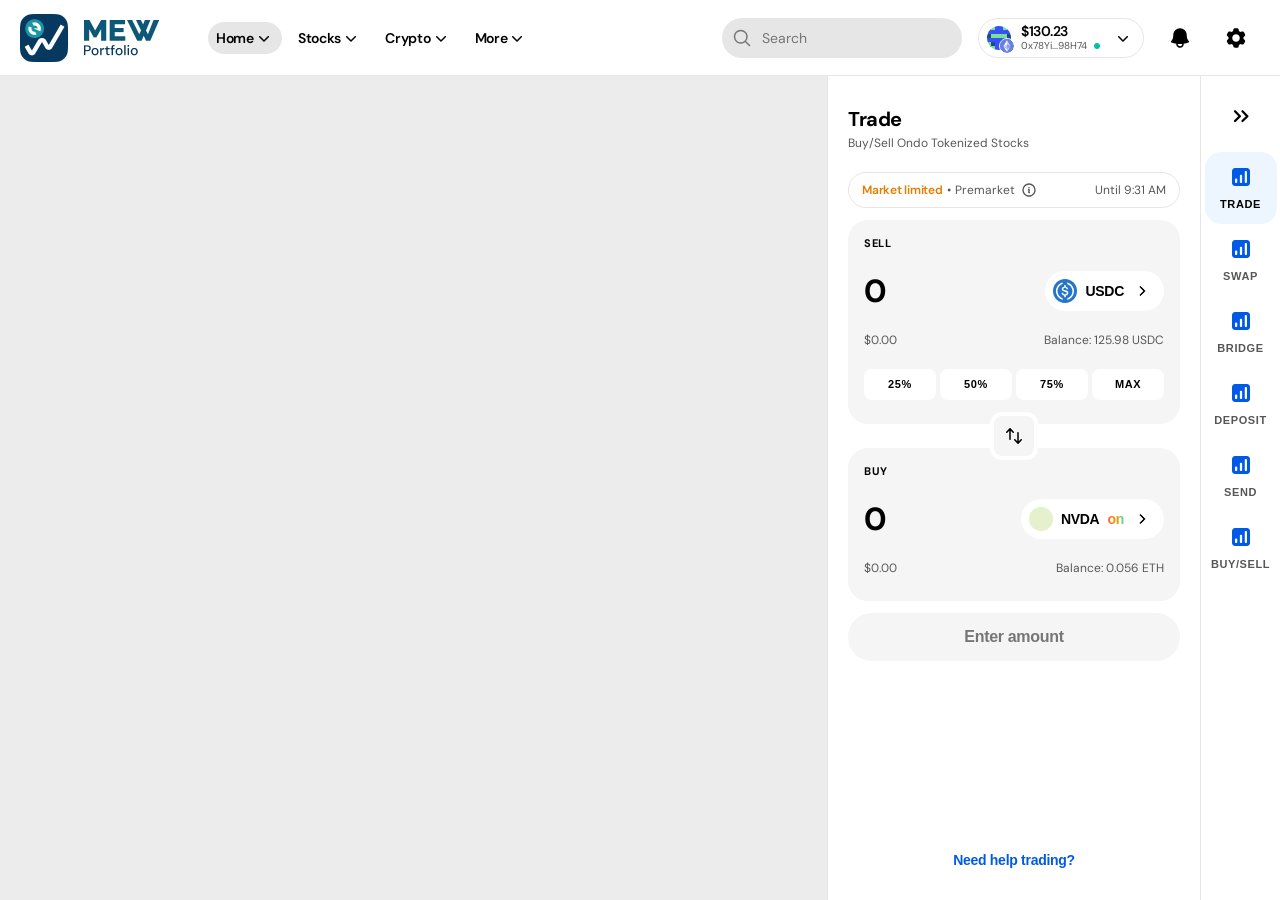
==== trade/index.html @ d974a6da "Add trade flow prototype with market status popover HTML/CSS/JS prototype with navbar, action bar, t" ====
<!DOCTYPE html>
<html lang="en">
<head>
  <meta charset="UTF-8" />
  <meta name="viewport" content="width=device-width, initial-scale=1.0" />
  <title>MEW — Trade</title>
  <link rel="preconnect" href="https://fonts.googleapis.com" />
  <link rel="preconnect" href="https://fonts.gstatic.com" crossorigin />
  <link href="https://fonts.googleapis.com/css2?family=DM+Sans:wght@400;600;700&display=swap" rel="stylesheet" />
  <link rel="stylesheet" href="styles.css" />
</head>
<body>
  <div class="app">

    <!-- Navbar -->
    <header class="navbar">
      <div class="navbar-left">
        <div class="logo">
          <img src="assets/logo.png" alt="MEW" />
        </div>
        <nav class="nav-links">
          <a class="nav-link active" href="#">
            Home
            <img class="chevron" src="assets/icons/chevron-down.svg" alt="" />
          </a>
          <a class="nav-link" href="#">
            Stocks
            <img class="chevron" src="assets/icons/chevron-down.svg" alt="" />
          </a>
          <a class="nav-link" href="#">
            Crypto
            <img class="chevron" src="assets/icons/chevron-down.svg" alt="" />
          </a>
          <a class="nav-link" href="#">
            More
            <img class="chevron" src="assets/icons/chevron-down.svg" alt="" />
          </a>
        </nav>
      </div>
      <div class="navbar-right">
        <div class="searchbar">
          <img src="assets/icons/magnifying-glass.svg" alt="" />
          <span>Search</span>
        </div>
        <div class="wallet-dropdown">
          <div class="wallet-avatar-wrap">
            <img class="wallet-avatar" src="assets/avatar.png" alt="" />
            <img class="wallet-network" src="assets/icons/networks.svg" alt="" />
          </div>
          <div class="wallet-info">
            <span class="wallet-balance">$130.23</span>
            <div class="wallet-address">
              <span>0x78Yi...98H74</span>
              <img src="assets/icons/copy.png" alt="" />
            </div>
          </div>
          <img class="chevron" src="assets/icons/chevron-down.svg" alt="" />
        </div>
        <div class="icon-button">
          <img src="assets/icons/bell.svg" alt="Notifications" />
        </div>
        <div class="icon-button">
          <img src="assets/icons/settings.svg" alt="Settings" />
        </div>
      </div>
    </header>

    <!-- Main content -->
    <div class="main">

      <!-- Content area (chart/portfolio, left of trade panel) -->
      <div class="content-area"></div>

      <!-- Trade section panel -->
      <div class="trade-section">

        <!-- Header -->
        <div class="ts-header">
          <p class="ts-title">Trade</p>
          <p class="ts-subtitle">Buy/Sell Ondo Tokenized Stocks</p>
        </div>

        <!-- Form -->
        <div class="ts-form">

          <!-- Popover -->
          <div class="ts-popover" id="market-popover" hidden>
            <div class="ts-popover-arrow">
              <img src="assets/popover-arrow.svg" alt="" />
            </div>
            <div class="ts-popover-body">
              <button class="ts-popover-close" id="popover-close">
                <img src="assets/icons/x-mark.svg" alt="Close" />
              </button>
              <p class="ts-popover-text">
                Only a selected amount of stocks available to be traded. <a href="#" class="ts-popover-link">Learn more</a> about market hours.
              </p>
              <hr class="ts-popover-divider" />
              <div class="ts-popover-next">
                <span class="ts-popover-next-label">Next up</span>
                <span class="ts-popover-next-value">Regular market (9:35 AM)</span>
              </div>
            </div>
          </div>

          <!-- Market limited row -->
          <div class="ts-market-bar">
            <div class="ts-market-left">
              <span class="ts-market-label">Market limited</span>
              <span class="ts-market-dot">•</span>
              <span class="ts-market-time-label">Premarket</span>
              <button class="ts-info-btn">
                <img class="ts-info-icon" src="assets/icons/information-circle.svg" alt="Info" />
              </button>
            </div>
            <div class="ts-market-right">
              <span class="ts-market-until">Until 9:31 AM</span>
            </div>
          </div>

          <!-- Sell box -->
          <div class="ts-box">
            <p class="ts-box-label">SELL</p>
            <div class="ts-box-row">
              <span class="ts-amount">0</span>
              <button class="ts-token-btn">
                <img class="ts-token-icon" src="assets/token-usdc.svg" alt="" />
                <span class="ts-token-name">USDC</span>
                <img class="ts-chevron-right" src="assets/icons/chevron-right.svg" alt="" />
              </button>
            </div>
            <div class="ts-box-meta">
              <span>$0.00</span>
              <span>Balance: 125.98 USDC</span>
            </div>
            <div class="ts-percentages">
              <button class="ts-pct-btn">25%</button>
              <button class="ts-pct-btn">50%</button>
              <button class="ts-pct-btn">75%</button>
              <button class="ts-pct-btn">MAX</button>
            </div>
          </div>

          <!-- Swap toggle -->
          <div class="ts-swap-wrap">
            <button class="ts-swap-btn">
              <img src="assets/icons/arrows-up-down.svg" alt="Swap" />
            </button>
          </div>

          <!-- Buy box -->
          <div class="ts-box">
            <p class="ts-box-label">BUY</p>
            <div class="ts-box-row">
              <span class="ts-amount">0</span>
              <button class="ts-token-btn">
                <img class="ts-token-icon" src="assets/token-nvda.svg" alt="" />
                <span class="ts-token-name">NVDA</span>
                <span class="ts-token-ondo">on</span>
                <img class="ts-chevron-right" src="assets/icons/chevron-right.svg" alt="" />
              </button>
            </div>
            <div class="ts-box-meta">
              <span>$0.00</span>
              <span>Balance: 0.056 ETH</span>
            </div>
          </div>

          <!-- CTA button -->
          <button class="ts-cta-btn" disabled>Enter amount</button>

        </div>

        <!-- Footer -->
        <div class="ts-footer">
          <button class="ts-help-btn">Need help trading?</button>
        </div>

      </div>

      <!-- Action bar (sidebar right) -->
      <aside class="action-bar">
        <button class="action-bar-collapse" aria-label="Collapse">
          <img src="assets/icons/chevron-double-right.svg" alt="" />
        </button>
        <button class="action-bar-btn active">
          <img src="assets/icons/chart-bar-square.svg" alt="" />
          <span>Trade</span>
        </button>
        <button class="action-bar-btn">
          <img src="assets/icons/chart-bar-square.svg" alt="" />
          <span>Swap</span>
        </button>
        <button class="action-bar-btn">
          <img src="assets/icons/chart-bar-square.svg" alt="" />
          <span>Bridge</span>
        </button>
        <button class="action-bar-btn">
          <img src="assets/icons/chart-bar-square.svg" alt="" />
          <span>Deposit</span>
        </button>
        <button class="action-bar-btn">
          <img src="assets/icons/chart-bar-square.svg" alt="" />
          <span>Send</span>
        </button>
        <button class="action-bar-btn">
          <img src="assets/icons/chart-bar-square.svg" alt="" />
          <span>Buy/Sell</span>
        </button>
      </aside>

    </div>
  </div>

  <script src="main.js"></script>
</body>
</html>
---- trade/styles.css ----
*, *::before, *::after {
  box-sizing: border-box;
  margin: 0;
  padding: 0;
}

:root {
  --color-neutral-200: #e6e6e6;
  --color-neutral-500: #767676;
  --color-brand-50: #edf6ff;
  --foreground-default: #000000;
  --foreground-subtle: #575757;
  --background-surface: #ffffff;
  --border-default: #e6e6e6;
  --radius-16: 16px;

  --font-size-11: 11px;
  --font-size-14: 14px;
  --font-weight-400: 400;
  --font-weight-600: 600;
  --font-weight-700: 700;
}

body {
  font-family: 'DM Sans', sans-serif;
  background: #ececec;
  min-height: 100vh;
  -webkit-font-smoothing: antialiased;
  -moz-osx-font-smoothing: grayscale;
}

.app {
  display: flex;
  flex-direction: column;
  height: 100vh;
  overflow: hidden;
}

/* ── Navbar ─────────────────────────────────────────── */

.navbar {
  height: 76px;
  background: var(--background-surface);
  border-bottom: 1px solid var(--border-default);
  display: flex;
  align-items: center;
  justify-content: space-between;
  padding: 0 24px 0 20px;
  flex-shrink: 0;
  overflow: hidden;
  z-index: 10;
}

.navbar-left {
  display: flex;
  align-items: center;
  gap: 48px;
}

.logo {
  width: 140px;
  height: 48px;
  flex-shrink: 0;
}

.logo img {
  width: 100%;
  height: 100%;
  object-fit: contain;
  display: block;
}

.nav-links {
  display: flex;
  gap: 8px;
  align-items: center;
}

.nav-link {
  display: flex;
  align-items: center;
  gap: 0;
  padding: 6px 8px;
  border-radius: 16px;
  font-size: var(--font-size-14);
  font-weight: var(--font-weight-600);
  color: var(--foreground-default);
  text-decoration: none;
  letter-spacing: -0.28px;
  white-space: nowrap;
}

.nav-link.active {
  background: var(--color-neutral-200);
}

.nav-link .chevron {
  width: 20px;
  height: 20px;
  display: block;
}

.navbar-right {
  display: flex;
  align-items: center;
  gap: 16px;
  flex-shrink: 0;
}

.searchbar {
  display: flex;
  align-items: center;
  gap: 10px;
  height: 40px;
  padding: 0 10px;
  background: var(--color-neutral-200);
  border-radius: 24px;
  width: 240px;
}

.searchbar img {
  width: 20px;
  height: 20px;
  flex-shrink: 0;
}

.searchbar span {
  font-size: var(--font-size-14);
  font-weight: var(--font-weight-400);
  color: var(--color-neutral-500);
}

.wallet-dropdown {
  display: flex;
  align-items: center;
  gap: 10px;
  height: 40px;
  padding: 0 10px 0 8px;
  background: var(--background-surface);
  border: 1px solid var(--border-default);
  border-radius: 20px;
  cursor: pointer;
}

.wallet-avatar-wrap {
  position: relative;
  flex-shrink: 0;
}

.wallet-avatar {
  width: 24px;
  height: 24px;
  border-radius: 50%;
  display: block;
  object-fit: cover;
}

.wallet-network {
  position: absolute;
  bottom: -4px;
  right: -4px;
  width: 16px;
  height: 16px;
  display: block;
}

.wallet-info {
  display: flex;
  flex-direction: column;
  gap: 2px;
}

.wallet-balance {
  font-size: var(--font-size-14);
  font-weight: var(--font-weight-600);
  color: var(--foreground-default);
  letter-spacing: -0.28px;
  line-height: 14px;
  white-space: nowrap;
}

.wallet-address {
  display: flex;
  align-items: center;
  gap: 4px;
  font-size: 10px;
  font-weight: var(--font-weight-400);
  color: var(--foreground-subtle);
  line-height: 12px;
  white-space: nowrap;
}

.wallet-address img {
  width: 12px;
  height: 12px;
}

.wallet-dropdown .chevron {
  width: 20px;
  height: 20px;
}

.icon-button {
  width: 40px;
  height: 40px;
  border-radius: 24px;
  display: flex;
  align-items: center;
  justify-content: center;
  cursor: pointer;
}

.icon-button img {
  width: 24px;
  height: 24px;
  display: block;
}

/* ── Main ────────────────────────────────────────────── */

.main {
  flex: 1;
  display: flex;
  overflow: hidden;
}

/* ── Content area ────────────────────────────────────── */

.content-area {
  flex: 1;
  background: #ececec;
  overflow: hidden;
}

/* ── Trade section panel ─────────────────────────────── */

.trade-section {
  width: 373px;
  flex-shrink: 0;
  background: var(--background-surface);
  border-left: 1px solid var(--border-default);
  overflow-y: auto;
  display: flex;
  flex-direction: column;
}

.ts-header {
  padding: 32px 20px 0;
  display: flex;
  flex-direction: column;
  gap: 4px;
}

.ts-title {
  font-size: 20px;
  font-weight: 700;
  line-height: 22px;
  letter-spacing: -0.4px;
  color: #000;
}

.ts-subtitle {
  font-size: 12px;
  font-weight: 400;
  line-height: 18px;
  color: var(--foreground-subtle);
}

.ts-form {
  padding: 20px;
  display: flex;
  flex-direction: column;
  gap: 12px;
  position: relative;
}

/* Popover */
.ts-popover {
  position: absolute;
  display: flex;
  flex-direction: column;
  align-items: center;
  z-index: 100;
  filter: drop-shadow(0 0 1px rgba(0,0,0,0.15)) drop-shadow(0 4px 12px rgba(0,0,0,0.12));
}

.ts-popover {
  opacity: 0;
  transform: translateY(-4px);
  pointer-events: none;
  transition: opacity 0.15s ease, transform 0.15s ease;
}

.ts-popover[hidden] {
  display: none;
}

.ts-popover.is-open {
  opacity: 1;
  transform: translateY(0);
  pointer-events: auto;
}

.ts-popover-arrow {
  width: 12px;
  height: 10px;
  flex-shrink: 0;
  /* push arrow down slightly so it sits above the box */
  margin-bottom: -1px;
  position: relative;
  z-index: 1;
}

.ts-popover-arrow img {
  display: block;
  width: 100%;
  height: 100%;
}

.ts-popover-body {
  background: white;
  border-radius: 16px;
  padding: 16px;
  width: 260px;
  display: flex;
  flex-direction: column;
  gap: 12px;
  position: relative;
}

.ts-popover-close {
  position: absolute;
  top: 8px;
  right: 8px;
  width: 16px;
  height: 16px;
  background: none;
  border: none;
  padding: 0;
  cursor: pointer;
  display: flex;
  align-items: center;
  justify-content: center;
}

.ts-popover-close::before {
  content: '';
  position: absolute;
  inset: -4px;
  border-radius: 50%;
  background: transparent;
  transition: background 0.15s ease;
}

.ts-popover-close:hover::before {
  background: rgba(0, 0, 0, 0.08);
}

.ts-popover-close img {
  width: 16px;
  height: 16px;
  display: block;
}

.ts-popover-text {
  font-size: 12px;
  font-weight: 400;
  line-height: 18px;
  color: var(--foreground-subtle);
  padding-right: 12px;
}

.ts-popover-link {
  color: black;
  text-decoration: underline;
  text-underline-offset: 1px;
  transition: color 0.15s ease;
}

.ts-popover-link:hover {
  color: #005ae5;
}

.ts-popover-divider {
  border: none;
  border-top: 1px solid var(--border-default);
  margin: 0;
}

.ts-popover-next {
  display: flex;
  flex-direction: column;
  font-size: 12px;
  font-weight: 400;
  line-height: 18px;
  white-space: nowrap;
}

.ts-popover-next-label {
  color: #005ae5;
}

.ts-popover-next-value {
  color: var(--foreground-default);
}

/* Market bar */
.ts-market-bar {
  border: 1px solid var(--border-default);
  border-radius: 9999px;
  padding: 8px 13px;
  display: flex;
  align-items: center;
  justify-content: space-between;
}

.ts-market-left {
  display: flex;
  align-items: center;
  gap: 4px;
  font-size: 12px;
  line-height: 18px;
  white-space: nowrap;
}

.ts-market-label {
  font-weight: 600;
  color: #e27d00;
  letter-spacing: -0.24px;
}

.ts-market-dot,
.ts-market-time-label {
  font-weight: 400;
  color: var(--foreground-subtle);
}

.ts-market-right {
  display: flex;
  align-items: center;
  gap: 4px;
}

.ts-market-until {
  font-size: 12px;
  font-weight: 400;
  color: var(--foreground-subtle);
  white-space: nowrap;
}

.ts-info-btn {
  display: flex;
  align-items: center;
  justify-content: center;
  width: 16px;
  height: 16px;
  border-radius: 50%;
  background: none;
  border: none;
  cursor: pointer;
  padding: 0;
  flex-shrink: 0;
  position: relative;
  margin-left: 2px;
}

.ts-info-btn::before {
  content: '';
  position: absolute;
  inset: -4px;
  border-radius: 50%;
  background: transparent;
  transition: background 0.15s ease;
}

.ts-info-btn:hover::before {
  background: rgba(0, 0, 0, 0.08);
}

.ts-info-icon {
  width: 16px;
  height: 16px;
  display: block;
}

/* Sell/Buy boxes */
.ts-box {
  background: #f5f5f5;
  border-radius: 20px;
  padding: 16px 16px 24px;
  display: flex;
  flex-direction: column;
  gap: 20px;
  position: relative;
}

.ts-box-label {
  font-size: 11px;
  font-weight: 700;
  letter-spacing: 0.6px;
  text-transform: uppercase;
  color: var(--foreground-default);
  line-height: 15px;
}

.ts-box-row {
  display: flex;
  align-items: center;
  justify-content: space-between;
}

.ts-amount {
  font-size: 32px;
  font-weight: 700;
  line-height: 36px;
  letter-spacing: -0.96px;
  color: var(--foreground-default);
}

.ts-token-btn {
  display: flex;
  align-items: center;
  gap: 8px;
  height: 40px;
  padding: 0 12px 0 8px;
  background: white;
  border: none;
  border-radius: 24px;
  cursor: pointer;
}

.ts-token-icon {
  width: 24px;
  height: 24px;
  display: block;
}

.ts-token-name {
  font-size: 14px;
  font-weight: 600;
  letter-spacing: -0.28px;
  color: var(--foreground-default);
  line-height: 20px;
}

.ts-token-ondo {
  font-size: 14px;
  font-weight: 600;
  letter-spacing: -0.28px;
  line-height: 20px;
  background: linear-gradient(-89.99deg, #40e0d0 0%, #55daa2 6.6%, #7ed06d 17%, #aac137 25%, #d5ab00 35%, #ff8c00 43%, #ff8c00 55%, #ff7526 77.5%, #ff5d3d 100%);
  -webkit-background-clip: text;
  -webkit-text-fill-color: transparent;
  background-clip: text;
}

.ts-chevron-right {
  width: 20px;
  height: 20px;
  display: block;
}

.ts-box-meta {
  display: flex;
  align-items: center;
  justify-content: space-between;
  font-size: 12px;
  font-weight: 400;
  line-height: 18px;
  color: var(--foreground-subtle);
}

.ts-percentages {
  display: flex;
  gap: 4px;
  align-items: center;
  justify-content: flex-end;
}

.ts-pct-btn {
  background: white;
  border: none;
  border-radius: 8px;
  padding: 8px;
  font-size: 11px;
  font-weight: 700;
  letter-spacing: 0.6px;
  text-transform: uppercase;
  color: var(--foreground-default);
  cursor: pointer;
  line-height: 15px;
  flex: 1;
}

/* Swap toggle */
.ts-swap-wrap {
  display: flex;
  justify-content: center;
  margin-top: -24px;
  margin-bottom: -24px;
  position: relative;
  z-index: 1;
}

.ts-swap-btn {
  background: #f5f5f5;
  border: 4px solid white;
  border-radius: 12px;
  padding: 10px;
  cursor: pointer;
  display: flex;
  align-items: center;
  justify-content: center;
}

.ts-swap-btn img {
  width: 20px;
  height: 20px;
  display: block;
}

/* CTA */
.ts-cta-btn {
  width: 100%;
  height: 48px;
  background: #f5f5f5;
  border: none;
  border-radius: 24px;
  font-size: 16px;
  font-weight: 600;
  letter-spacing: -0.32px;
  color: var(--color-neutral-500);
  cursor: default;
}

/* Footer */
.ts-footer {
  flex: 1;
  display: flex;
  align-items: flex-end;
  justify-content: center;
  padding-bottom: 20px;
  padding-top: 20px;
}

.ts-help-btn {
  background: none;
  border: none;
  font-size: 14px;
  font-weight: 600;
  letter-spacing: -0.28px;
  color: #005ae5;
  cursor: pointer;
  line-height: 20px;
  padding: 0 12px;
  height: 40px;
}

/* ── Action bar ──────────────────────────────────────── */

.action-bar {
  width: 80px;
  flex-shrink: 0;
  background: var(--background-surface);
  border-left: 1px solid var(--border-default);
  display: flex;
  flex-direction: column;
  align-items: center;
  padding: 4px;
}

.action-bar-collapse {
  width: 72px;
  height: 72px;
  display: flex;
  align-items: center;
  justify-content: center;
  background: none;
  border: none;
  cursor: pointer;
  flex-shrink: 0;
  border-radius: var(--radius-16);
}

.action-bar-collapse img {
  width: 24px;
  height: 24px;
  display: block;
}

.action-bar-btn {
  width: 72px;
  height: 72px;
  display: flex;
  flex-direction: column;
  align-items: center;
  justify-content: center;
  gap: 8px;
  background: none;
  border: none;
  cursor: pointer;
  border-radius: var(--radius-16);
  flex-shrink: 0;
}

.action-bar-btn img {
  width: 24px;
  height: 24px;
  display: block;
}

.action-bar-btn span {
  font-size: var(--font-size-11);
  font-weight: var(--font-weight-700);
  color: var(--foreground-subtle);
  letter-spacing: 0.6px;
  text-transform: uppercase;
  line-height: 15px;
}

.action-bar-btn.active {
  background: var(--color-brand-50);
}

.action-bar-btn.active span {
  color: var(--foreground-default);
}
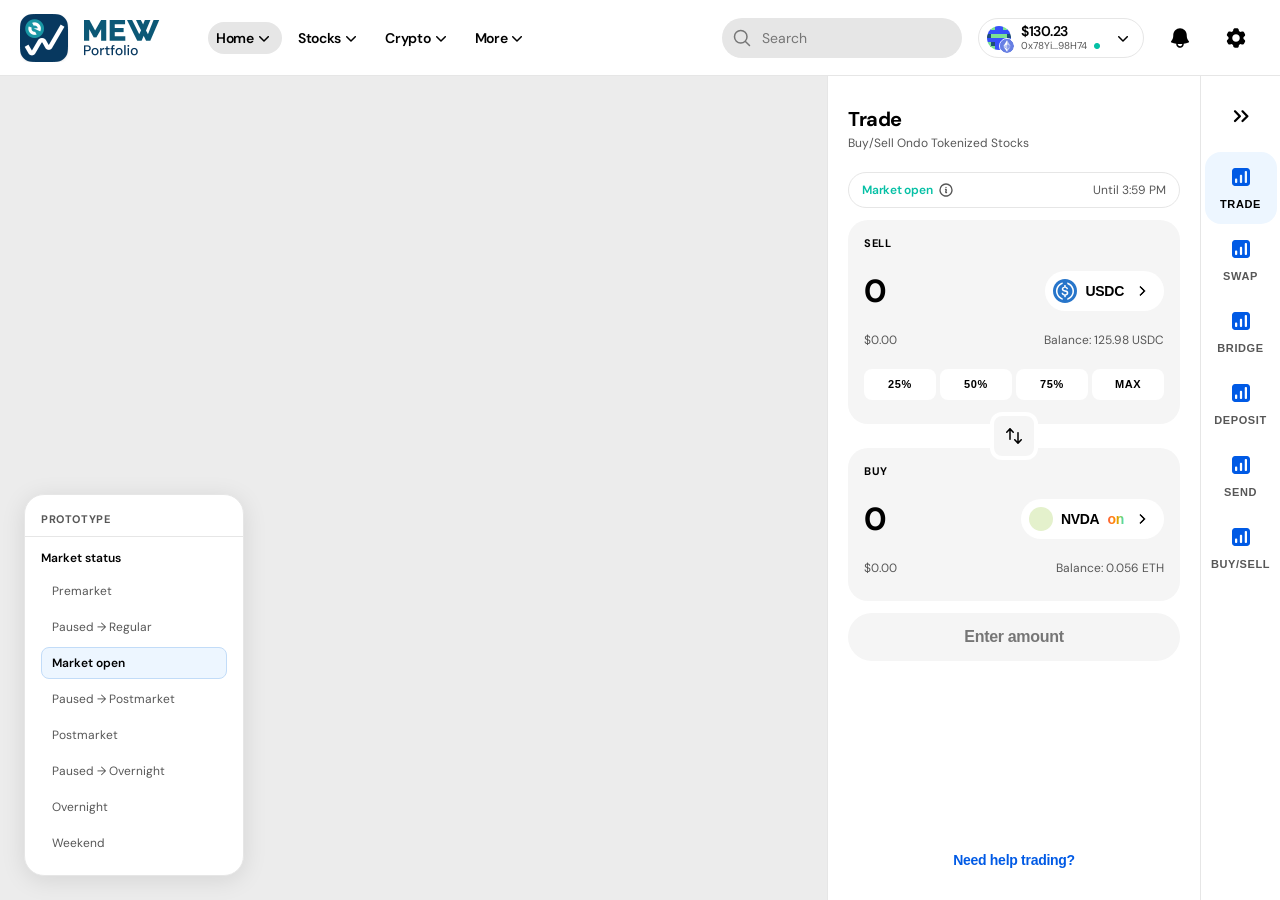
==== commit 9696d02b: "Add dynamic market status indicator and prototype settings panel to trade - Market bar now reflects " ====
--- a/trade/index.html
+++ b/trade/index.html
@@ -103,18 +103,18 @@
             </div>
           </div>
 
-          <!-- Market limited row -->
-          <div class="ts-market-bar">
-            <div class="ts-market-left">
-              <span class="ts-market-label">Market limited</span>
-              <span class="ts-market-dot">•</span>
-              <span class="ts-market-time-label">Premarket</span>
+          <!-- Market status row -->
+          <div class="ts-market-bar" id="market-bar">
+            <div class="ts-market-left" id="market-left">
+              <span class="ts-market-label" id="market-label">Market limited</span>
+              <span class="ts-market-dot" id="market-dot">•</span>
+              <span class="ts-market-time-label" id="market-session">Premarket</span>
               <button class="ts-info-btn">
                 <img class="ts-info-icon" src="assets/icons/information-circle.svg" alt="Info" />
               </button>
             </div>
             <div class="ts-market-right">
-              <span class="ts-market-until">Until 9:31 AM</span>
+              <span class="ts-market-until" id="market-until">Until 9:31 AM</span>
             </div>
           </div>
 
@@ -212,6 +212,26 @@
     </div>
   </div>
 
+  <!-- Prototype settings panel -->
+  <div class="proto-settings">
+    <div class="proto-settings-header">
+      <span class="proto-settings-title">Prototype</span>
+    </div>
+    <div class="proto-settings-body">
+      <label class="proto-settings-label">Market status</label>
+      <div class="proto-settings-options" id="status-options">
+        <button class="proto-status-btn" data-status="premarket">Premarket</button>
+        <button class="proto-status-btn" data-status="paused-regular">Paused → Regular</button>
+        <button class="proto-status-btn active" data-status="open">Market open</button>
+        <button class="proto-status-btn" data-status="paused-postmarket">Paused → Postmarket</button>
+        <button class="proto-status-btn" data-status="postmarket">Postmarket</button>
+        <button class="proto-status-btn" data-status="paused-overnight">Paused → Overnight</button>
+        <button class="proto-status-btn" data-status="overnight">Overnight</button>
+        <button class="proto-status-btn" data-status="weekend">Weekend</button>
+      </div>
+    </div>
+  </div>
+
   <script src="main.js"></script>
 </body>
 </html>
--- a/trade/styles.css
+++ b/trade/styles.css
@@ -425,9 +425,12 @@
 
 .ts-market-label {
   font-weight: 600;
-  color: #e27d00;
   letter-spacing: -0.24px;
 }
+
+.ts-market-label.status-limited { color: #e27d00; }
+.ts-market-label.status-paused  { color: #e40c58; }
+.ts-market-label.status-open    { color: #05c0a5; }
 
 .ts-market-dot,
 .ts-market-time-label {
@@ -725,3 +728,79 @@
 .action-bar-btn.active span {
   color: var(--foreground-default);
 }
+
+/* ── Prototype settings panel ────────────────────────── */
+
+.proto-settings {
+  position: fixed;
+  bottom: 24px;
+  left: 24px;
+  background: white;
+  border: 1px solid var(--border-default);
+  border-radius: 20px;
+  box-shadow: 0 4px 24px rgba(0,0,0,0.10);
+  width: 220px;
+  z-index: 200;
+  overflow: hidden;
+}
+
+.proto-settings-header {
+  padding: 12px 16px 8px;
+  border-bottom: 1px solid var(--border-default);
+}
+
+.proto-settings-title {
+  font-size: 11px;
+  font-weight: 700;
+  letter-spacing: 0.6px;
+  text-transform: uppercase;
+  color: var(--foreground-subtle);
+  line-height: 15px;
+}
+
+.proto-settings-body {
+  padding: 12px 16px 16px;
+  display: flex;
+  flex-direction: column;
+  gap: 8px;
+}
+
+.proto-settings-label {
+  font-size: 12px;
+  font-weight: 600;
+  color: var(--foreground-default);
+  line-height: 18px;
+}
+
+.proto-settings-options {
+  display: flex;
+  flex-direction: column;
+  gap: 4px;
+}
+
+.proto-status-btn {
+  background: none;
+  border: 1px solid transparent;
+  border-radius: 8px;
+  padding: 6px 10px;
+  font-family: 'DM Sans', sans-serif;
+  font-size: 12px;
+  font-weight: 400;
+  color: var(--foreground-subtle);
+  cursor: pointer;
+  text-align: left;
+  line-height: 18px;
+  transition: background 0.12s ease, color 0.12s ease;
+}
+
+.proto-status-btn:hover {
+  background: #f5f5f5;
+  color: var(--foreground-default);
+}
+
+.proto-status-btn.active {
+  background: var(--color-brand-50);
+  border-color: #c2dcf8;
+  color: var(--foreground-default);
+  font-weight: 600;
+}
